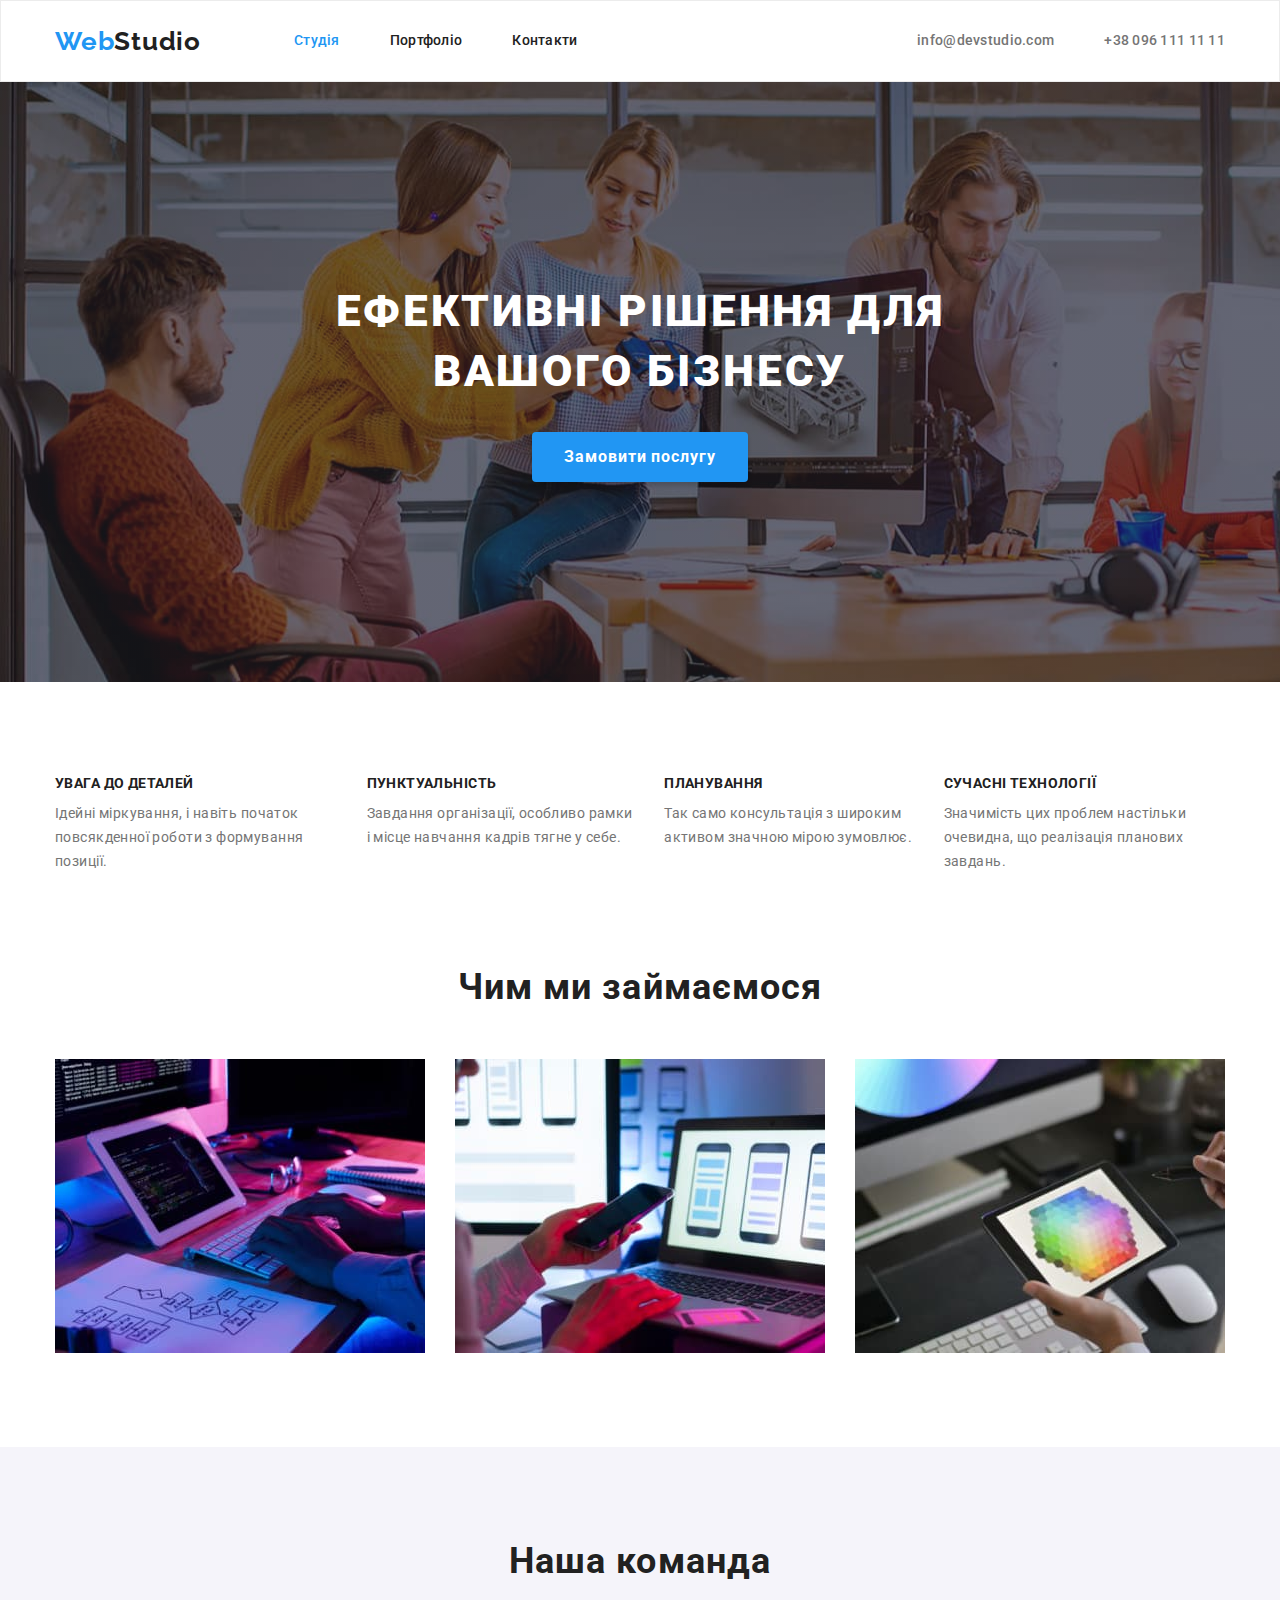
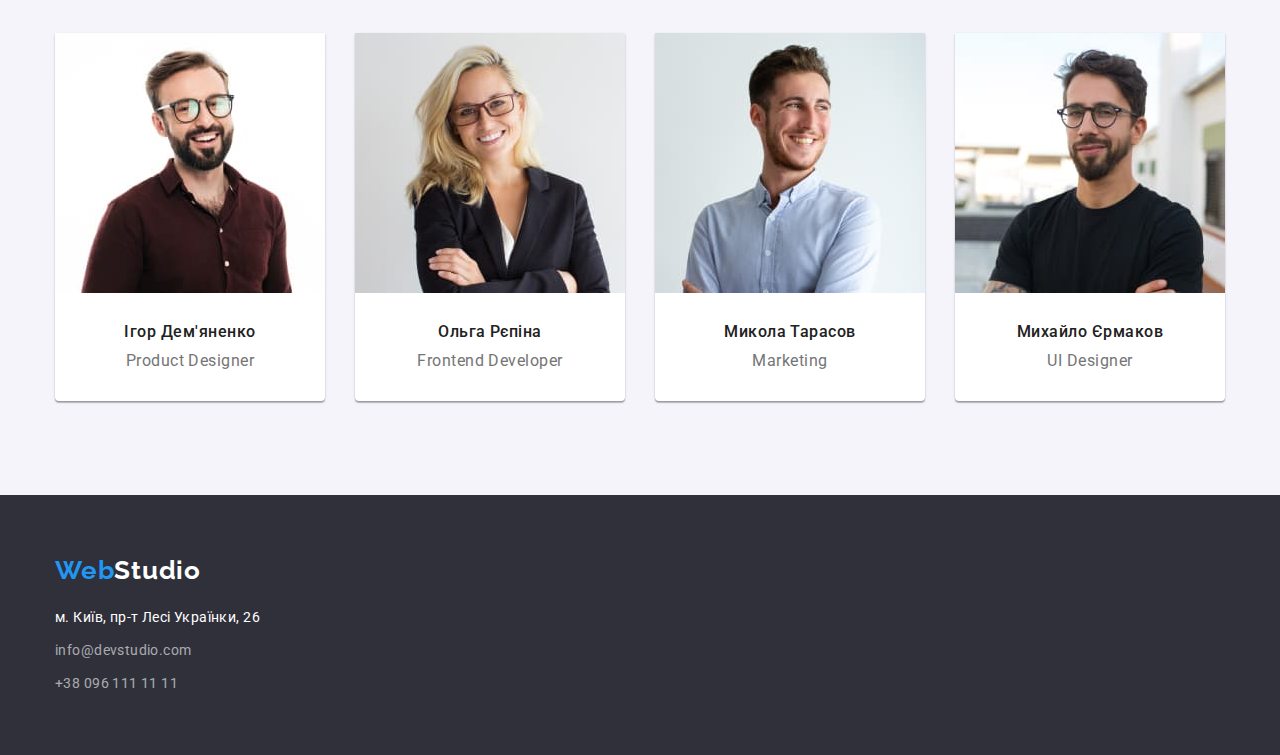
==== index.html @ e11ee543 "create hw#4" ====
<!DOCTYPE html>
<html lang="uk">
  <head>
    <meta charset="UTF-8" />
    <meta http-equiv="X-UA-Compatible" content="IE=edge" />
    <meta name="viewport" content="width=device-width, initial-scale=1.0" />
    <title>Студія</title>
    <link rel="preconnect" href="https://fonts.googleapis.com" />
    <link rel="preconnect" href="https://fonts.gstatic.com" crossorigin />
    <link
      href="https://fonts.googleapis.com/css2?family=Raleway:wght@700&family=Roboto:wght@400;500;700;900&display=swap"
      rel="stylesheet"
    />
    <link
      rel="stylesheet"
      href="https://cdnjs.cloudflare.com/ajax/libs/modern-normalize/1.1.0/modern-normalize.css"
    />
    <link rel="stylesheet" href="./css/styles.css" />
  </head>
  <body>
    <header class="head">
      <div class="container headbar">
        <nav class="nav-menu">
          <a href="./index.html" class="logo"
            >Web<span class="logo top">Studio</span></a
          >
          <ul class="pages-links">
            <li class="item">
              <a href="./index.html" class="link current">Студія</a>
            </li>
            <li class="item">
              <a href="./portfolio.html" class="link">Портфоліо</a>
            </li>
            <li class="item">
              <a href="" class="link">Контакти</a>
            </li>
          </ul>
        </nav>
        <ul class="contact-list">
          <li class="item">
            <a href="mailto:info@devstudio.com" class="link contact"
              >info@devstudio.com</a
            >
          </li>
          <li class="item">
            <a href="tel:+380961111111" class="link contact"
              >+38 096 111 11 11</a
            >
          </li>
        </ul>
      </div>
    </header>
    <main class="main">
      <section class="hero section">
        <div class="container">
          <h1 class="hero-title">
            Ефективні рішення для<br />
            вашого бізнесу
          </h1>
          <button type="button" class="hero bttn">Замовити послугу</button>
        </div>
      </section>
      <section class="section">
        <div class="container">
          <h2 hidden>Наші переваги</h2>
          <ul class="benefit-list">
            <li class="item">
              <h3 class="benefit">Увага До Деталей</h3>
              <p class="benefit-text">
                Ідейні міркування, і навіть початок повсякденної роботи з
                формування позиції.
              </p>
            </li>
            <li class="item">
              <h3 class="benefit">Пунктуальність</h3>
              <p class="benefit-text">
                Завдання організації, особливо рамки і місце навчання кадрів
                тягне у себе.
              </p>
            </li>
            <li class="item">
              <h3 class="benefit">Планування</h3>
              <p class="benefit-text">
                Так само консультація з широким активом значною мірою зумовлює.
              </p>
            </li>
            <li class="item">
              <h3 class="benefit">Сучасні Технології</h3>
              <p class="benefit-text">
                Значимість цих проблем настільки очевидна, що реалізація
                планових завдань.
              </p>
            </li>
          </ul>
        </div>
      </section>
      <section class="section examples">
        <div class="container">
          <h2 class="work-examples">Чим ми займаємося</h2>
          <ul class="examples-list">
            <li class="item">
              <img
                src="./images/img1.jpg"
                alt="Людина працює за комп'ютером"
                width="370"
              />
            </li>
            <li class="item">
              <img
                src="./images/img2.jpg"
                alt="Людина працює с телефоном"
                width="370"
              />
            </li>
            <li class="item">
              <img
                src="./images/img3.jpg"
                alt="Людина працює з планшетом"
                width="370"
              />
            </li>
          </ul>
        </div>
      </section>
      <section class="section team">
        <div class="container">
          <h2 class="ours-team">Наша команда</h2>
          <ul class="team-list">
            <li class="team-card">
              <img
                src="./images/img4.jpg"
                alt="Молодий чоловік в окулярах та в коричневій сорочці"
                width="270"
              />
              <div class="team-pocket">
                <h3 class="name">Ігор Дем'яненко</h3>
                <p class="name-text">Product Designer</p>
              </div>
            </li>
            <li class="team-card">
              <img
                src="./images/img5.jpg"
                alt="Молода дівчина у діловому костюмі та в окулярах"
                width="270"
              />
              <div class="team-pocket">
                <h3 class="name">Ольга Рєпіна</h3>
                <p class="name-text">Frontend Developer</p>
              </div>
            </li>
            <li class="team-card">
              <img
                src="./images/img6.jpg"
                alt="Молодий чоловік у блакитній сорочці"
                width="270"
              />
              <div class="team-pocket">
                <h3 class="name">Микола Тарасов</h3>
                <p class="name-text">Marketing</p>
              </div>
            </li>
            <li class="team-card">
              <img
                src="./images/img7.jpg"
                alt="Молодий чоловік у чорній футболці"
                width="270"
              />
              <div class="team-pocket">
                <h3 class="name">Михайло Єрмаков</h3>
                <p class="name-text">UI Designer</p>
              </div>
            </li>
          </ul>
        </div>
      </section>
    </main>
    <footer class="footer">
      <div class="container">
        <a href="./index.html" class="logo"
          >Web<span class="logo bottom">Studio</span></a
        >
        <address class="address">
          <ul class="list">
            <li class="item">
              <a
                href="https://goo.gl/maps/kp1o5WoaLA6S5hVg9"
                target="_blank"
                rel="noreferrel noopener"
                class="link"
                >м. Київ, пр-т Лесі Українки, 26</a
              >
            </li>
            <li class="item">
              <a href="mailto:info@devstudio.com" class="link address"
                >info@devstudio.com</a
              >
            </li>
            <li class="item">
              <a href="tel:+380961111111" class="link address"
                >+38 096 111 11 11</a
              >
            </li>
          </ul>
        </address>
      </div>
    </footer>
  </body>
</html>
---- css/styles.css ----
/* Цвета 
accent-blue-color #2196F3; 
header-background: #FFFFFF;
body-background: #F5F5F5
footer-background: #2F303A;
text-color: #212121
secondary-text-color: #757575;
contancts-txt-clr: rgba(255, 255, 255, 0.6);
*/
:root {
  --accent-blue-color: #2196f3;
  --header-background: #ffffff;
  --body-background: #f5f5f5;
  --footer-background: #2f303a;
  --text-color: #212121;
  --secondary-text-color: #757575;
  --contancts-txt-clr: rgba(255, 255, 255, 0.6);
  --button-color: #f5f4fa;
  --buton-active-color: #188ce8;
}

body {
  background-color: var(--body-background);
  font-family: Roboto, sans-serif;
  color: var(--text-color);
}

header {
  border: 1px solid #ececec;
}

h1,
h2,
h3,
h4,
h5,
h6,
p {
  margin-top: 0;
  margin-bottom: 0;
}

img {
  display: block;
  max-width: 100%;
}

ul {
  list-style: none;
  margin: 0;
  padding: 0;
}

.link {
  color: inherit;
  text-decoration: none;
  font-style: normal;
}

.section {
  padding-top: 94px;
  padding-bottom: 94px;
}

.section.examples {
  padding-top: 0;
}

.main {
  background-color: var(--header-background);
}

.hero.section {
  padding-top: 200px;
  padding-bottom: 200px;
  text-align: center;
  background-image: linear-gradient(
      rgba(47, 48, 58, 0.4),
      rgba(47, 48, 58, 0.4)
    ),
    url(../images/hero-bcg.jpg);
}

.hero-title {
  margin-bottom: 30px;
  font-weight: 900;
  font-size: 44px;
  line-height: 1.36;
  text-align: center;
  letter-spacing: 0.06em;
  text-transform: uppercase;
  color: var(--header-background);
}

.benefit {
  margin-top: 0;
  margin-bottom: 10px;
  font-weight: 700;
  font-size: 14px;
  line-height: 1.14;
  letter-spacing: 0.03em;
  text-transform: uppercase;
}

.benefit-text {
  margin-top: 0;
  margin-bottom: 0;
  font-size: 14px;
  line-height: 1.71;
  letter-spacing: 0.03em;

  color: var(--secondary-text-color);
}

.benefit-list,
.examples-list,
.team-list {
  display: flex;
  gap: 30px;
}

/* .benefit-list > .item:last-child {
  margin-right: 0;
} */

.work-examples,
.ours-team {
  margin-bottom: 50px;
  font-weight: 700;
  font-size: 36px;
  line-height: 1.16;
  text-align: center;
  letter-spacing: 0.03em;
}

.team {
  background-color: var(--button-color);
}

.name {
  margin-bottom: 10px;
  font-weight: 500;
  font-size: 16px;
  line-height: 1.18;
  letter-spacing: 0.03em;
}

.name-text {
  margin-bottom: 0;
  line-height: 1.18;
  letter-spacing: 0.03em;
  color: var(--secondary-text-color);
}

.team-pocket {
  text-align: center;
  padding: 30px 15px;
}

.team-card {
  background-color: var(--header-background);
  border-bottom-left-radius: 4px;
  border-bottom-right-radius: 4px;
  box-shadow: 0px 1px 3px rgba(0, 0, 0, 0.12), 0px 1px 1px rgba(0, 0, 0, 0.14),
    0px 2px 1px rgba(0, 0, 0, 0.2);
}

.logo {
  font-family: "Raleway";
  font-style: normal;
  font-weight: 700;
  font-size: 26px;
  line-height: 1.19;
  color: var(--accent-blue-color);
  text-decoration: none;
  letter-spacing: 0.03em;
}

.hero.bttn {
  padding: 10px 32px;
  font-weight: 700;
  line-height: 1.88;
  align-items: center;
  text-align: center;
  letter-spacing: 0.06em;
  color: var(--header-background);
  background-color: var(--accent-blue-color);
  border-radius: 4px;
  border: none;
  cursor: pointer;
  box-shadow: 0px 4px 4px rgba(0, 0, 0, 0.15);
}

.hero.bttn:hover {
  background-color: var(--buton-active-color);
}

.filter > .bttn {
  padding: 6px 22px;
  font-weight: 500;
  line-height: 1.62;
  letter-spacing: 0.03em;
  color: var(--text-color);
  background: var(--button-color);
  border-radius: 4px;
  border: none;
}

.filters-bttns {
  display: flex;
  justify-content: center;
  gap: 8px;
  margin-bottom: 56px;
}

.filter > .bttn:hover,
.filter > .bttn:focus {
  padding: 6px 25px;
  margin-left: -3px;
  margin-right: -3px;
  color: #ffffff;
  background-color: var(--accent-blue-color);
  box-shadow: 0px 2px 2px 0px #0000001f, 0px 1px 2px 0px #00000014,
    0px 3px 1px 0px #0000001a;
}

.title {
  margin-bottom: 4px;
  font-weight: 700;
  font-size: 18px;
  line-height: 2;
  letter-spacing: 0.06em;
}
.text {
  line-height: 1.87;
  letter-spacing: 0.03em;
  color: var(--secondary-text-color);
}

/*  Лого та лінки*/

.logo.top {
  color: var(--text-color);
}

/* Шапка */
.head {
  background-color: var(--header-background);
  font-weight: 500;
  font-size: 14px;
  line-height: 1.14;
  letter-spacing: 0.02em;
}

.head .contact {
  color: var(--secondary-text-color);
}
.link:hover,
.link:focus,
.link.address:hover,
.link.address:focus {
  color: var(--accent-blue-color);
}

.link.current {
  color: var(--accent-blue-color);
}

.pages-links > .item > .link {
  display: block;
  padding: 32px 0;
}
/* Підвал */

.footer {
  padding-top: 60px;
  padding-bottom: 60px;
}

.footer,
.hero {
  background-color: var(--footer-background);
}

.footer > .container > .logo {
  display: block;
  margin-bottom: 20px;
}

.logo.bottom, a[href="https://goo.gl/maps/kp1o5WoaLA6S5hVg9"]
{
  color: var(--header-background);
}

.address {
  font-size: 14px;
  line-height: 1.71;
  letter-spacing: 0.03em;
}

.address .item:not(:last-child) {
  margin-bottom: 9px;
}
.link.address {
  color: var(--contancts-txt-clr);
}

.container {
  max-width: 1200px;
  margin: auto;
  padding: 0 15px;
}

.container.headbar,
.nav-menu {
  display: flex;
  align-items: center;
}

.contact-list {
  display: flex;
  margin-left: auto;
}

.contact-list > .item + .item {
  margin-left: 50px;
}

.pages-links {
  display: flex;
  margin-left: 93px;
}

.pages-links > .item + .item {
  margin-left: 50px;
}

.projects {
  display: flex;
  flex-wrap: wrap;
  gap: 30px;
}

.hidden-title {
  margin-top: 0;
  font-size: 0em;
  color: transparent;
}

.pocket {
  padding-top: 20px;
  padding-right: 24px;
  padding-bottom: 20px;
  padding-left: 24px;
  border: 1px solid #eeeeee;
  border-top: none;
}
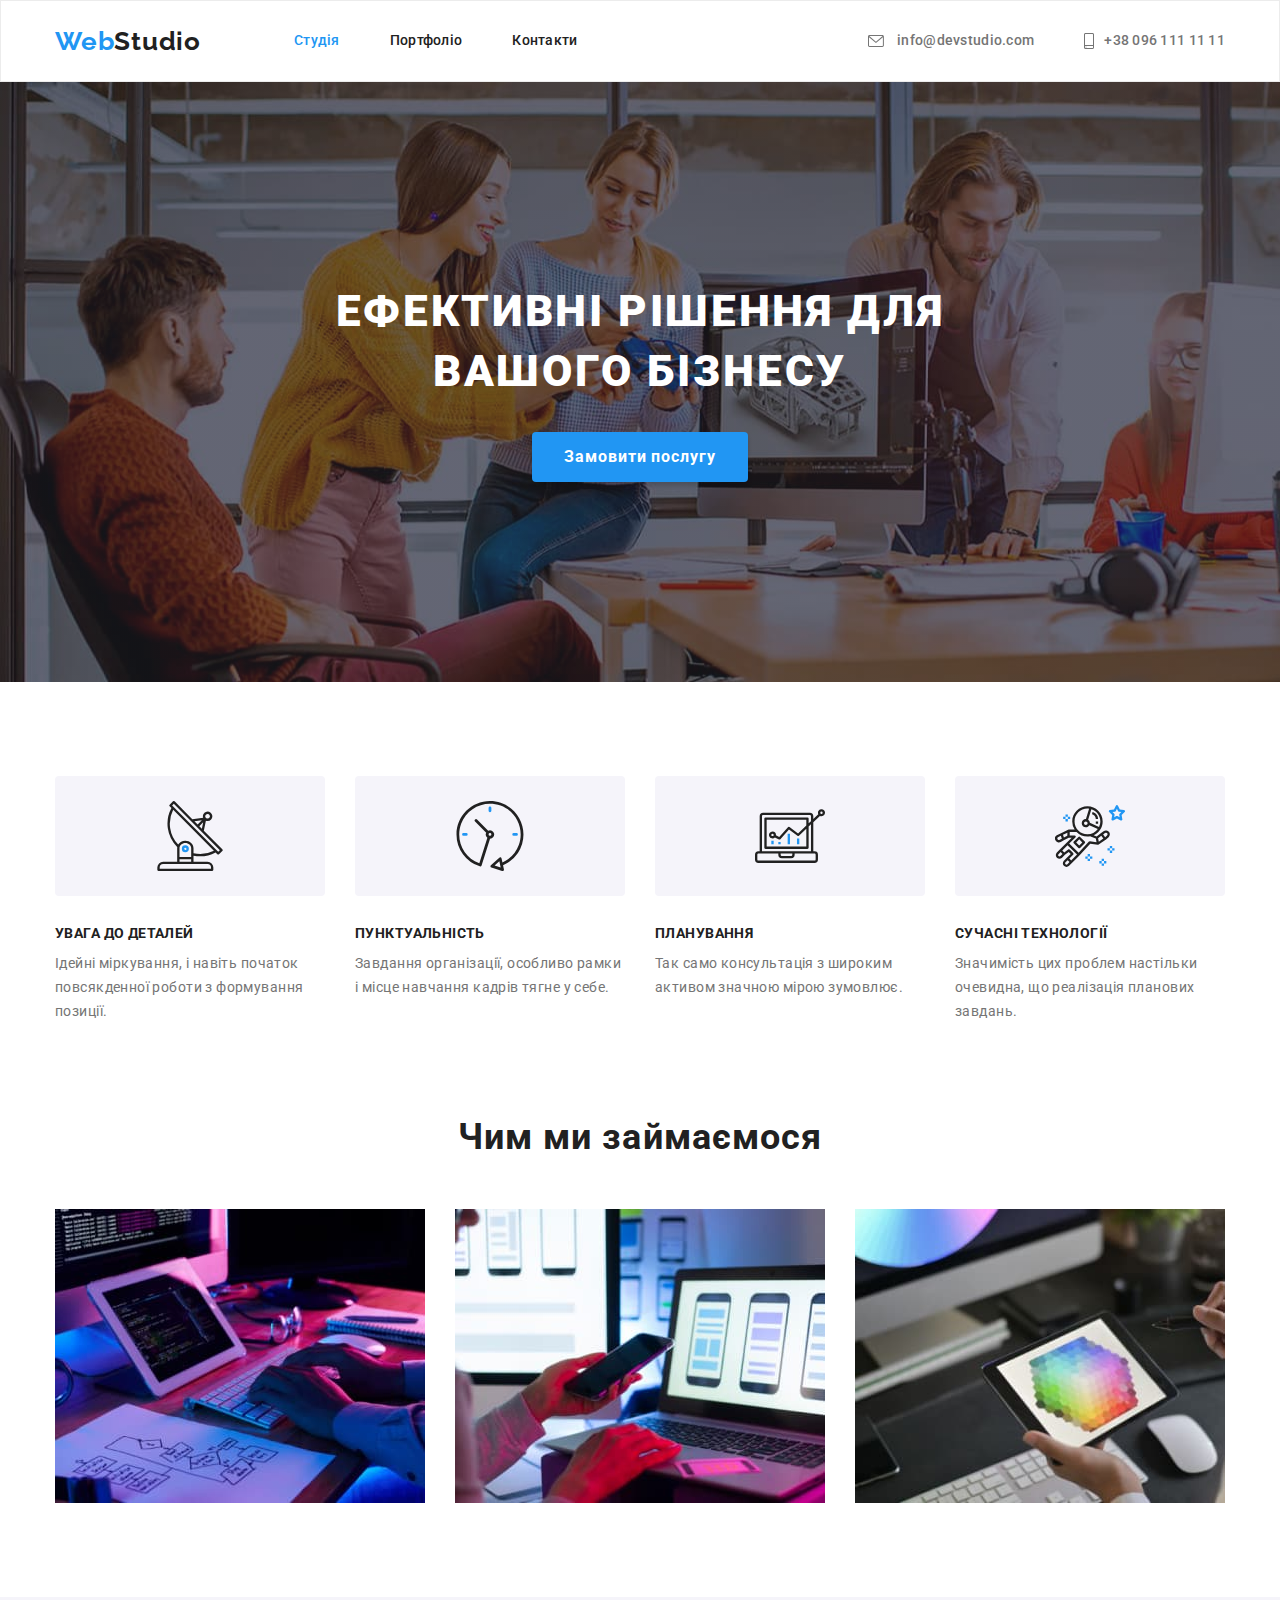
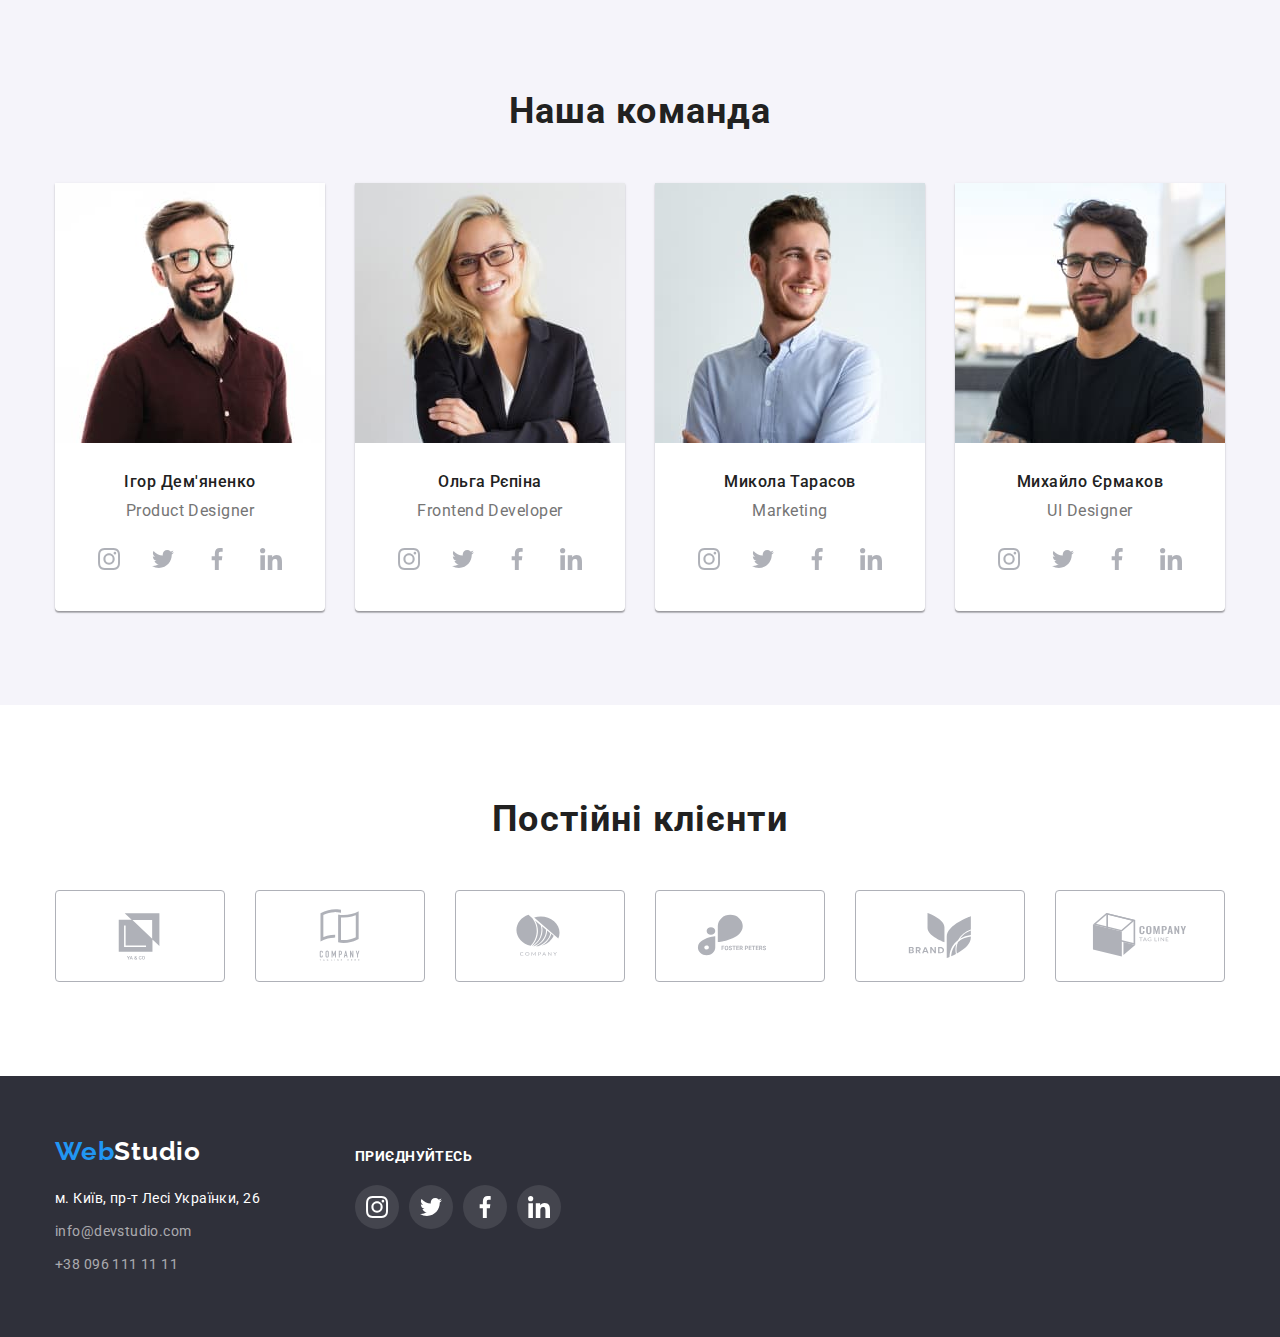
==== commit d17d2aa0: "Update index.html" ====
--- a/index.html
+++ b/index.html
@@ -39,11 +39,16 @@
         <ul class="contact-list">
           <li class="item">
             <a href="mailto:info@devstudio.com" class="link contact"
-              >info@devstudio.com</a
-            >
+              ><svg class="icon mail" width="16" height="12">
+                <use href="/images/sprite.svg#icon-mail"></use>
+              </svg>
+              info@devstudio.com
+            </a>
           </li>
           <li class="item">
             <a href="tel:+380961111111" class="link contact"
+              ><svg class="icon phone" width="10" height="16">
+                <use href="/images/sprite.svg#icon-phone"></use></svg
               >+38 096 111 11 11</a
             >
           </li>
@@ -65,6 +70,11 @@
           <h2 hidden>Наші переваги</h2>
           <ul class="benefit-list">
             <li class="item">
+              <div class="card-box">
+                <svg class="icon-card" width="70" height="70">
+                  <use href="/images/sprite.svg#icon-antenna"></use>
+                </svg>
+              </div>
               <h3 class="benefit">Увага До Деталей</h3>
               <p class="benefit-text">
                 Ідейні міркування, і навіть початок повсякденної роботи з
@@ -72,6 +82,11 @@
               </p>
             </li>
             <li class="item">
+              <div class="card-box">
+                <svg class="icon-card" width="70" height="70">
+                  <use href="/images/sprite.svg#icon-clock"></use>
+                </svg>
+              </div>
               <h3 class="benefit">Пунктуальність</h3>
               <p class="benefit-text">
                 Завдання організації, особливо рамки і місце навчання кадрів
@@ -79,12 +94,22 @@
               </p>
             </li>
             <li class="item">
+              <div class="card-box">
+                <svg class="icon-card" width="70" height="70">
+                  <use href="/images/sprite.svg#icon-diagram"></use>
+                </svg>
+              </div>
               <h3 class="benefit">Планування</h3>
               <p class="benefit-text">
                 Так само консультація з широким активом значною мірою зумовлює.
               </p>
             </li>
             <li class="item">
+              <div class="card-box">
+                <svg class="icon-card" width="70" height="70">
+                  <use href="/images/sprite.svg#icon-astronaut"></use>
+                </svg>
+              </div>
               <h3 class="benefit">Сучасні Технології</h3>
               <p class="benefit-text">
                 Значимість цих проблем настільки очевидна, що реалізація
@@ -135,6 +160,54 @@
               <div class="team-pocket">
                 <h3 class="name">Ігор Дем'яненко</h3>
                 <p class="name-text">Product Designer</p>
+                <ul class="social-links">
+                  <li>
+                    <a
+                      href="https://www.instagram.com/"
+                      target="_blank"
+                      rel="noreferrel noopener"
+                      class="link-icon"
+                      ><svg class="social-icon" width="22" height="22">
+                        <use
+                          href="./images/sprite.svg#icon-instagram"
+                        ></use></svg
+                    ></a>
+                  </li>
+                  <li>
+                    <a
+                      href="https://twitter.com/"
+                      target="_blank"
+                      rel="noreferrel noopener"
+                      class="link-icon"
+                      ><svg class="social-icon" width="22" height="22">
+                        <use href="./images/sprite.svg#icon-twitter"></use></svg
+                    ></a>
+                  </li>
+                  <li>
+                    <a
+                      href="https://www.facebook.com/"
+                      target="_blank"
+                      rel="noreferrel noopener"
+                      class="link-icon"
+                      ><svg class="social-icon" width="22" height="22">
+                        <use
+                          href="./images/sprite.svg#icon-facebook"
+                        ></use></svg
+                    ></a>
+                  </li>
+                  <li>
+                    <a
+                      href="https://www.linkedin.com/"
+                      target="_blank"
+                      rel="noreferrel noopener"
+                      class="link-icon"
+                      ><svg class="social-icon" width="22" height="22">
+                        <use
+                          href="./images/sprite.svg#icon-linkedin"
+                        ></use></svg
+                    ></a>
+                  </li>
+                </ul>
               </div>
             </li>
             <li class="team-card">
@@ -146,6 +219,54 @@
               <div class="team-pocket">
                 <h3 class="name">Ольга Рєпіна</h3>
                 <p class="name-text">Frontend Developer</p>
+                <ul class="social-links">
+                  <li>
+                    <a
+                      href="https://www.instagram.com/"
+                      target="_blank"
+                      rel="noreferrel noopener"
+                      class="link-icon"
+                      ><svg class="social-icon" width="22" height="22">
+                        <use
+                          href="./images/sprite.svg#icon-instagram"
+                        ></use></svg
+                    ></a>
+                  </li>
+                  <li>
+                    <a
+                      href="https://twitter.com/"
+                      target="_blank"
+                      rel="noreferrel noopener"
+                      class="link-icon"
+                      ><svg class="social-icon" width="22" height="22">
+                        <use href="./images/sprite.svg#icon-twitter"></use></svg
+                    ></a>
+                  </li>
+                  <li>
+                    <a
+                      href="https://www.facebook.com/"
+                      target="_blank"
+                      rel="noreferrel noopener"
+                      class="link-icon"
+                      ><svg class="social-icon" width="22" height="22">
+                        <use
+                          href="./images/sprite.svg#icon-facebook"
+                        ></use></svg
+                    ></a>
+                  </li>
+                  <li>
+                    <a
+                      href="https://www.linkedin.com/"
+                      target="_blank"
+                      rel="noreferrel noopener"
+                      class="link-icon"
+                      ><svg class="social-icon" width="22" height="22">
+                        <use
+                          href="./images/sprite.svg#icon-linkedin"
+                        ></use></svg
+                    ></a>
+                  </li>
+                </ul>
               </div>
             </li>
             <li class="team-card">
@@ -157,6 +278,54 @@
               <div class="team-pocket">
                 <h3 class="name">Микола Тарасов</h3>
                 <p class="name-text">Marketing</p>
+                <ul class="social-links">
+                  <li>
+                    <a
+                      href="https://www.instagram.com/"
+                      target="_blank"
+                      rel="noreferrel noopener"
+                      class="link-icon"
+                      ><svg class="social-icon" width="22" height="22">
+                        <use
+                          href="./images/sprite.svg#icon-instagram"
+                        ></use></svg
+                    ></a>
+                  </li>
+                  <li>
+                    <a
+                      href="https://twitter.com/"
+                      target="_blank"
+                      rel="noreferrel noopener"
+                      class="link-icon"
+                      ><svg class="social-icon" width="22" height="22">
+                        <use href="./images/sprite.svg#icon-twitter"></use></svg
+                    ></a>
+                  </li>
+                  <li>
+                    <a
+                      href="https://www.facebook.com/"
+                      target="_blank"
+                      rel="noreferrel noopener"
+                      class="link-icon"
+                      ><svg class="social-icon" width="22" height="22">
+                        <use
+                          href="./images/sprite.svg#icon-facebook"
+                        ></use></svg
+                    ></a>
+                  </li>
+                  <li>
+                    <a
+                      href="https://www.linkedin.com/"
+                      target="_blank"
+                      rel="noreferrel noopener"
+                      class="link-icon"
+                      ><svg class="social-icon" width="22" height="22">
+                        <use
+                          href="./images/sprite.svg#icon-linkedin"
+                        ></use></svg
+                    ></a>
+                  </li>
+                </ul>
               </div>
             </li>
             <li class="team-card">
@@ -168,7 +337,104 @@
               <div class="team-pocket">
                 <h3 class="name">Михайло Єрмаков</h3>
                 <p class="name-text">UI Designer</p>
-              </div>
+                <ul class="social-links">
+                  <li>
+                    <a
+                      href="https://www.instagram.com/"
+                      target="_blank"
+                      rel="noreferrel noopener"
+                      class="link-icon"
+                      ><svg class="social-icon" width="22" height="22">
+                        <use
+                          href="./images/sprite.svg#icon-instagram"
+                        ></use></svg
+                    ></a>
+                  </li>
+                  <li>
+                    <a
+                      href="https://twitter.com/"
+                      target="_blank"
+                      rel="noreferrel noopener"
+                      class="link-icon"
+                      ><svg class="social-icon" width="22" height="22">
+                        <use href="./images/sprite.svg#icon-twitter"></use></svg
+                    ></a>
+                  </li>
+                  <li>
+                    <a
+                      href="https://www.facebook.com/"
+                      target="_blank"
+                      rel="noreferrel noopener"
+                      class="link-icon"
+                      ><svg class="social-icon" width="22" height="22">
+                        <use
+                          href="./images/sprite.svg#icon-facebook"
+                        ></use></svg
+                    ></a>
+                  </li>
+                  <li>
+                    <a
+                      href="https://www.linkedin.com/"
+                      target="_blank"
+                      rel="noreferrel noopener"
+                      class="link-icon"
+                      ><svg class="social-icon" width="22" height="22">
+                        <use
+                          href="./images/sprite.svg#icon-linkedin"
+                        ></use></svg
+                    ></a>
+                  </li>
+                </ul>
+              </div>
+            </li>
+          </ul>
+        </div>
+      </section>
+      <section class="section">
+        <div class="container">
+          <h2 class="title clients">Постійні клієнти</h2>
+          <ul class="clients-list">
+            <li>
+              <a href="" class="client-link">
+                <svg class="client-icon" width="106" height="60">
+                  <use href="./images/sprite.svg#icon-yanco"></use>
+                </svg>
+              </a>
+            </li>
+            <li>
+              <a href="" class="client-link">
+                <svg class="client-icon" width="106" height="60">
+                  <use href="./images/sprite.svg#icon-tagline"></use>
+                </svg>
+              </a>
+            </li>
+            <li>
+              <a href="" class="client-link">
+                <svg class="client-icon" width="106" height="60">
+                  <use href="./images/sprite.svg#icon-company"></use>
+                </svg>
+              </a>
+            </li>
+            <li>
+              <a href="" class="client-link">
+                <svg class="client-icon" width="106" height="60">
+                  <use href="./images/sprite.svg#icon-foster"></use>
+                </svg>
+              </a>
+            </li>
+            <li>
+              <a href="" class="client-link">
+                <svg class="client-icon" width="106" height="60">
+                  <use href="./images/sprite.svg#icon-brand"></use>
+                </svg>
+              </a>
+            </li>
+            <li>
+              <a href="" class="client-link">
+                <svg class="client-icon" width="106" height="60">
+                  <use href="./images/sprite.svg#icon-box"></use>
+                </svg>
+              </a>
             </li>
           </ul>
         </div>
@@ -176,32 +442,79 @@
     </main>
     <footer class="footer">
       <div class="container">
-        <a href="./index.html" class="logo"
-          >Web<span class="logo bottom">Studio</span></a
-        >
-        <address class="address">
-          <ul class="list">
-            <li class="item">
+        <div>
+          <a href="./index.html" class="logo"
+            >Web<span class="logo bottom">Studio</span></a
+          >
+          <address class="address">
+            <ul class="list">
+              <li class="item">
+                <a
+                  href="https://goo.gl/maps/kp1o5WoaLA6S5hVg9"
+                  target="_blank"
+                  rel="noreferrel noopener"
+                  class="link"
+                  >м. Київ, пр-т Лесі Українки, 26</a
+                >
+              </li>
+              <li class="item">
+                <a href="mailto:info@devstudio.com" class="link address"
+                  >info@devstudio.com</a
+                >
+              </li>
+              <li class="item">
+                <a href="tel:+380961111111" class="link address"
+                  >+38 096 111 11 11</a
+                >
+              </li>
+            </ul>
+          </address>
+        </div>
+        <div>
+          <h2 class="title">Приєднуйтесь</h2>
+          <ul class="social-links">
+            <li>
               <a
-                href="https://goo.gl/maps/kp1o5WoaLA6S5hVg9"
+                href="https://www.instagram.com/"
                 target="_blank"
                 rel="noreferrel noopener"
-                class="link"
-                >м. Київ, пр-т Лесі Українки, 26</a
-              >
-            </li>
-            <li class="item">
-              <a href="mailto:info@devstudio.com" class="link address"
-                >info@devstudio.com</a
-              >
-            </li>
-            <li class="item">
-              <a href="tel:+380961111111" class="link address"
-                >+38 096 111 11 11</a
-              >
+                class="link-icon"
+                ><svg class="social-icon" width="22" height="22">
+                  <use href="./images/sprite.svg#icon-instagram"></use></svg
+              ></a>
+            </li>
+            <li>
+              <a
+                href="https://twitter.com/"
+                target="_blank"
+                rel="noreferrel noopener"
+                class="link-icon"
+                ><svg class="social-icon" width="22" height="22">
+                  <use href="./images/sprite.svg#icon-twitter"></use></svg
+              ></a>
+            </li>
+            <li>
+              <a
+                href="https://www.facebook.com/"
+                target="_blank"
+                rel="noreferrel noopener"
+                class="link-icon"
+                ><svg class="social-icon" width="22" height="22">
+                  <use href="./images/sprite.svg#icon-facebook"></use></svg
+              ></a>
+            </li>
+            <li>
+              <a
+                href="https://www.linkedin.com/"
+                target="_blank"
+                rel="noreferrel noopener"
+                class="link-icon"
+                ><svg class="social-icon" width="22" height="22">
+                  <use href="./images/sprite.svg#icon-linkedin"></use></svg
+              ></a>
             </li>
           </ul>
-        </address>
+        </div>
       </div>
     </footer>
   </body>
--- a/css/styles.css
+++ b/css/styles.css
@@ -17,6 +17,7 @@
   --contancts-txt-clr: rgba(255, 255, 255, 0.6);
   --button-color: #f5f4fa;
   --buton-active-color: #188ce8;
+  --social-links-color: #afb1b8;
 }
 
 body {
@@ -52,9 +53,16 @@
 }
 
 .link {
+  display: block;
   color: inherit;
   text-decoration: none;
   font-style: normal;
+}
+
+.icon {
+  margin-right: 10px;
+  fill: currentColor;
+  vertical-align: middle;
 }
 
 .section {
@@ -79,6 +87,7 @@
       rgba(47, 48, 58, 0.4)
     ),
     url(../images/hero-bcg.jpg);
+  max-width: 100%;
 }
 
 .hero-title {
@@ -146,7 +155,7 @@
 }
 
 .name-text {
-  margin-bottom: 0;
+  margin-bottom: 16px;
   line-height: 1.18;
   letter-spacing: 0.03em;
   color: var(--secondary-text-color);
@@ -163,6 +172,31 @@
   border-bottom-right-radius: 4px;
   box-shadow: 0px 1px 3px rgba(0, 0, 0, 0.12), 0px 1px 1px rgba(0, 0, 0, 0.14),
     0px 2px 1px rgba(0, 0, 0, 0.2);
+}
+
+.social-links {
+  display: flex;
+  gap: 10px;
+  justify-content: center;
+}
+
+.link-icon {
+  display: flex;
+  width: 44px;
+  height: 44px;
+  border-radius: 50%;
+  justify-content: center;
+  align-items: center;
+  color: var(--social-links-color);
+}
+
+.link-icon:hover,
+.link-icon:focus {
+  background-color: var(--accent-blue-color);
+  color: var(--header-background);
+}
+.social-icon {
+  fill: currentColor;
 }
 
 .logo {
@@ -191,7 +225,8 @@
   box-shadow: 0px 4px 4px rgba(0, 0, 0, 0.15);
 }
 
-.hero.bttn:hover {
+.hero.bttn:hover,
+.hero.bttn:focus {
   background-color: var(--buton-active-color);
 }
 
@@ -224,7 +259,7 @@
     0px 3px 1px 0px #0000001a;
 }
 
-.title {
+.pocket .title {
   margin-bottom: 4px;
   font-weight: 700;
   font-size: 18px;
@@ -252,7 +287,7 @@
   letter-spacing: 0.02em;
 }
 
-.head .contact {
+.link.contact {
   color: var(--secondary-text-color);
 }
 .link:hover,
@@ -282,8 +317,14 @@
   background-color: var(--footer-background);
 }
 
-.footer > .container > .logo {
-  display: block;
+.footer > .container {
+  display: flex;
+  gap: 95px;
+}
+
+.footer > .container .logo {
+  display: inline-block;
+  height: 31px;
   margin-bottom: 20px;
 }
 
@@ -303,6 +344,26 @@
 }
 .link.address {
   color: var(--contancts-txt-clr);
+}
+
+.footer .title {
+  font-size: 14px;
+  line-height: 1.17;
+  letter-spacing: 0.03em;
+  text-transform: uppercase;
+  color: var(--header-background);
+  margin-top: 12px;
+  margin-bottom: 20px;
+}
+
+.footer .link-icon {
+  color: var(--header-background);
+  background-color: rgba(255, 255, 255, 0.1);
+}
+
+.footer .link-icon:hover,
+.footer .link-icon:focus {
+  background-color: var(--accent-blue-color);
 }
 
 .container {
@@ -339,6 +400,11 @@
   display: flex;
   flex-wrap: wrap;
   gap: 30px;
+}
+
+.cards:hover {
+  box-shadow: 1px 4px 6px 0px #00000029, 0px 4px 4px 0px #0000000f,
+    0px 1px 1px 0px #0000001f;
 }
 
 .hidden-title {
@@ -355,3 +421,49 @@
   border: 1px solid #eeeeee;
   border-top: none;
 }
+
+.card-box {
+  display: flex;
+  min-width: 270px;
+  height: 120px;
+  margin-bottom: 30px;
+  border-radius: 4px;
+  justify-content: center;
+  align-items: center;
+  background-color: var(--button-color);
+}
+
+.clients-list {
+  display: flex;
+  gap: 30px;
+  justify-content: center;
+}
+
+.client-link {
+  display: flex;
+  width: 170px;
+  height: 92px;
+  justify-content: center;
+  align-items: center;
+  border: 1px solid var(--social-links-color);
+  border-radius: 4px;
+  color: var(--social-links-color);
+}
+
+.client-link:hover,
+.client-link:focus {
+  border: 1px solid var(--accent-blue-color);
+  color: var(--accent-blue-color);
+}
+
+.client-icon {
+  fill: currentColor;
+}
+
+.title.clients {
+  margin-bottom: 50px;
+  font-size: 36px;
+  line-height: 1.16;
+  text-align: center;
+  letter-spacing: 0.03em;
+}
